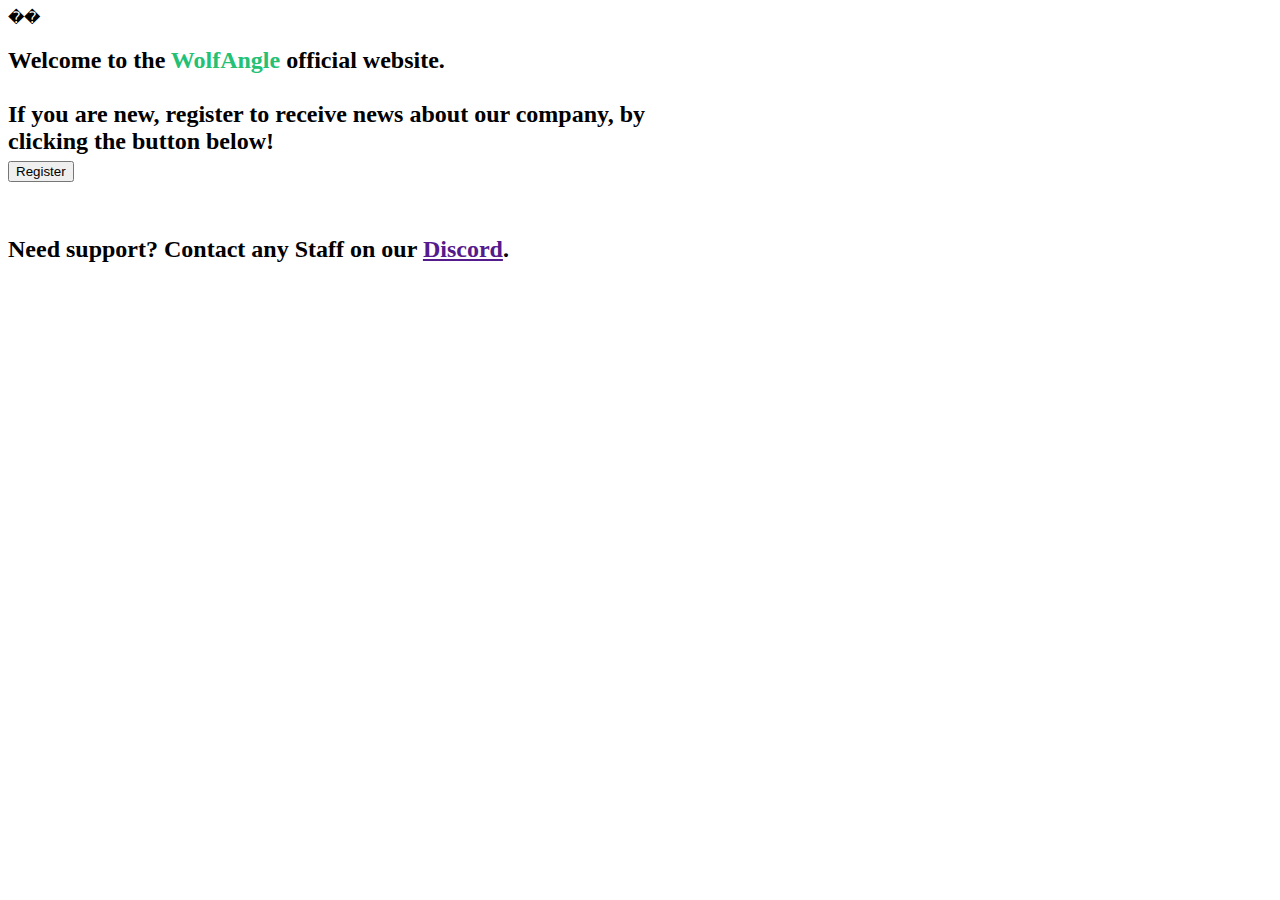
==== index.html @ 11d3c02c "HTML files edit to check initial probelms." ====
<!DOCTYPE html>
<body>

��

            <section class="indexText loginform">
                <div class="mainText">
                        <h2>Welcome to the <span style="color:#24c175">WolfAngle</span> official website.<br><br>If you are new, register to receive news about our company, by 
                        <br>clicking the button below!
                        <form action="signup.php">
                        <button class="registerbuttom" >Register</button></form><br><br>
                        Need support? Contact any Staff on our <a class="logo discord" href="">Discord</button></a>.<h1>
                    </h2>
                </div>
            </section>

</body>
</html>
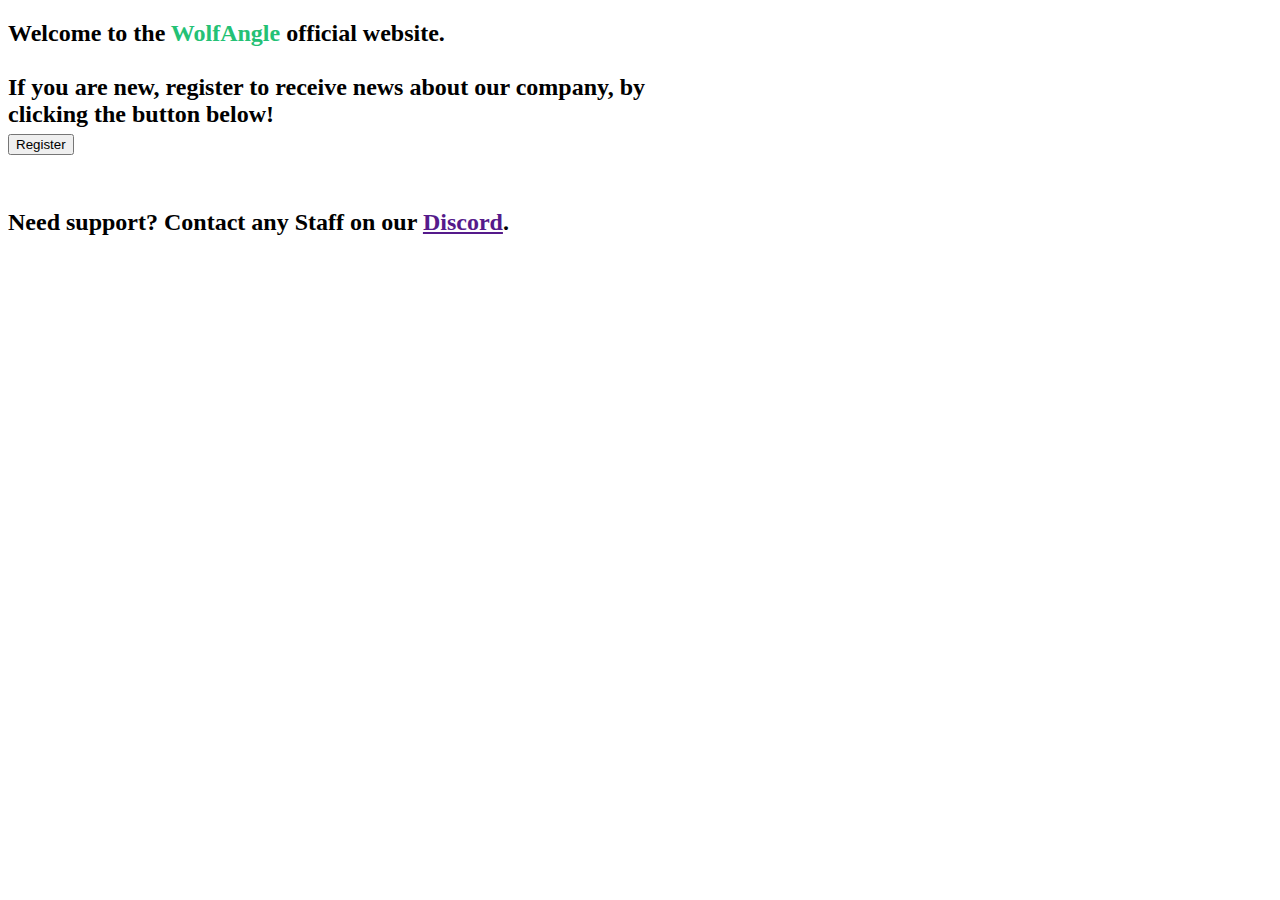
==== commit dd4e2d07: "Removal of error files and creation of a new index." ====
--- a/index.html
+++ b/index.html
@@ -1,8 +1,6 @@
 <!DOCTYPE html>
+<html>
 <body>
-
-��
-
             <section class="indexText loginform">
                 <div class="mainText">
                         <h2>Welcome to the <span style="color:#24c175">WolfAngle</span> official website.<br><br>If you are new, register to receive news about our company, by 
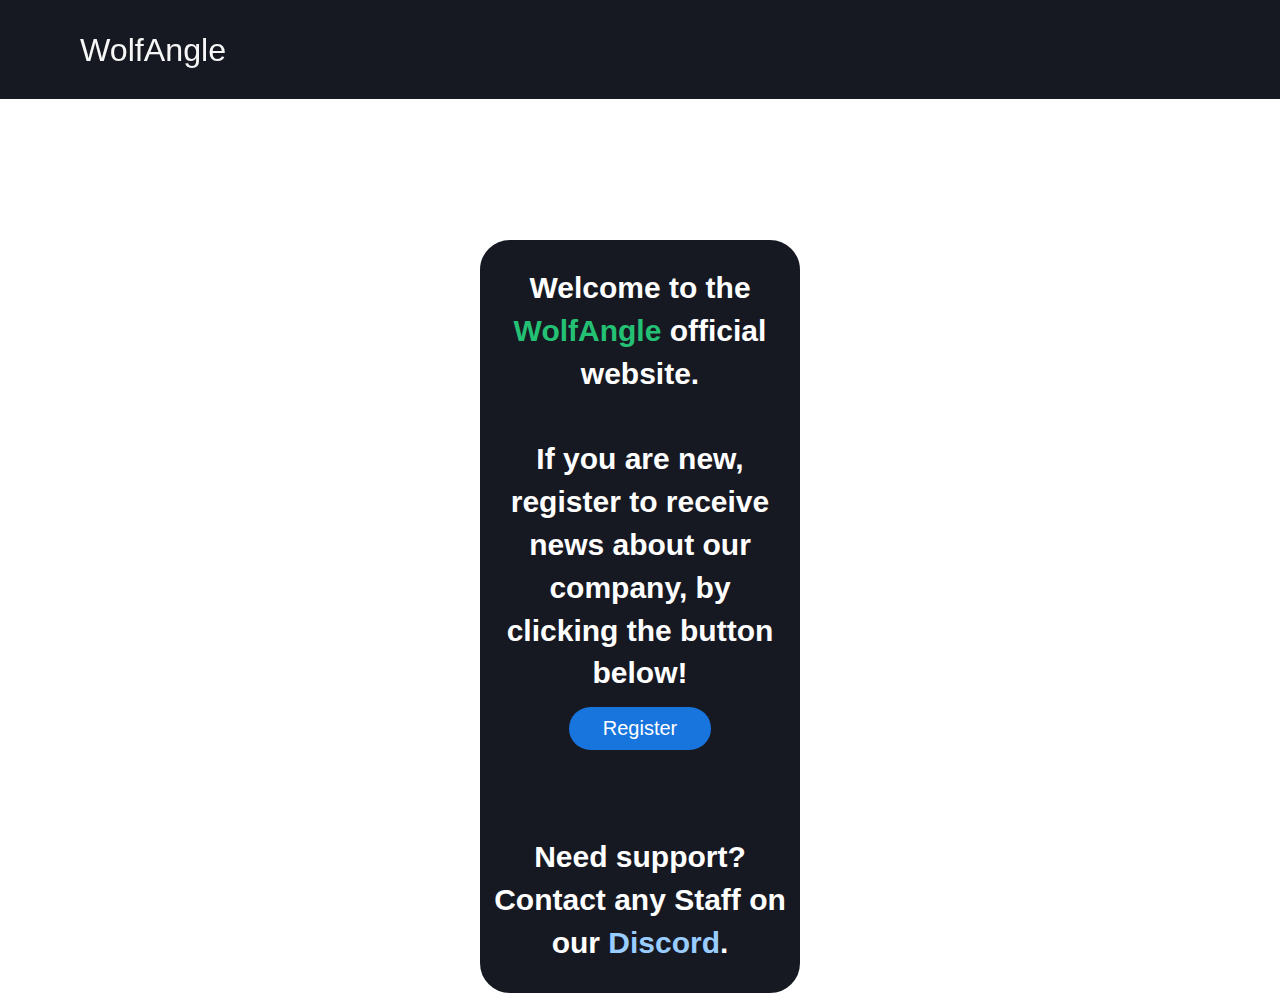
==== commit b4e039ee: "Addition of a header." ====
--- a/index.html
+++ b/index.html
@@ -1,5 +1,28 @@
 <!DOCTYPE html>
 <html>
+<head>
+<link rel="stylesheet" type="text/css" href="style.css">
+    <meta charset="UTF-8">
+    <title>WolfAngle - Home</title>
+    <link rel="shortcut icon" type="image/jpg" href="images/favicon.png">
+</head>
+
+<header >
+    <div class="container">
+        <div class="logo backhome">
+          <a class="backhome"href="index.php">WolfAngle</a>
+        </div>
+        <div class="logo">
+
+            <a class="loginTrue" href="includes/logout.inc.php">Logout</a>
+
+            <a class="loginLogin" href="login.php">Login</a>
+            <a class="discordLink" href="">Admin</a>
+            <a class="discordLink" target="_blank" href="">Discord</a>
+
+        </div>
+    </div>
+</header>
 <body>
             <section class="indexText loginform">
                 <div class="mainText">
--- a/style.css
+++ b/style.css
@@ -0,0 +1,295 @@
+body {
+  background-image: url('images/lel.png');
+  color: #aeb9c3;
+  line-height: 2;
+  font-weight: 400;
+  -webkit-font-smoothing: subpixel-antialiased;
+  font-family: poppins,sans-serif;
+  font-size: 14px;
+  line-height: 1.42857143;
+  height: 100%;
+  min-height: 100%;
+  margin: 0;
+  background-repeat: no-repeat;
+  background-attachment: fixed;
+  background-size: cover;
+}
+
+header {
+  position: relative;
+    height: 85px;
+  background: #171922;
+    width: 100%;
+    position: fixed;
+    top: 0;
+    padding: .5em 0;
+    z-index: 99;
+}
+footer {
+  position: relative;
+    height: 40px;
+  background: #171922;
+    width: 100%;
+    position: fixed;
+    bottom: 0;
+    padding: .5em 0;
+    z-index: 99;
+}
+
+header .container {
+  margin-right: auto;
+  margin-left: auto;
+  padding-right: 15px;
+}
+
+
+header .logo {
+  font-size: 2.3em;
+  font-family: montserrat,sans-serif;
+}
+header .logo {
+  white-space: nowrap;
+  float: left;
+  width: 33.33333333%;
+  min-height: 1px;
+  padding-top: 20px;
+  padding-left: 80px;
+  padding-right: 10px;
+}
+
+.usdfLogo {
+position: absolute  ;
+left: 20em;
+
+}
+
+
+.signup {
+  display: block;
+  margin-left: auto;
+  margin-right: auto;
+  margin-top: 5rem;
+  width: 20rem;
+  
+}
+.signupbuttom {
+  border-color: transparent;
+  border-radius: 2em;
+  color: white;
+  background: #1875de ;
+  white-space: nowrap;
+  font-size: 20px;
+  margin-top: .5em;
+  margin-left: 0rem;
+  padding: 0.3rem 8.5rem;
+}
+.loginbuttom {
+  border-color: transparent;
+  border-radius: 2em;
+  color: white;
+  background: #1875de ;
+  white-space: nowrap;
+  font-size: 20px;
+  margin-top: .5em;
+  margin-left: .6rem;
+  padding: 0.5rem 8.5rem;
+}
+.registerbuttom {
+  border-color: transparent;
+  border-radius: 2em;
+  color: white;
+  background: #1875de ;
+  white-space: nowrap;
+  font-size: 20px;
+  margin-top: .6em;
+  margin-left: 0rem;
+  padding: 0.5rem 2rem;
+}
+.signupbuttom:hover{
+  background: #333;
+  color: #24c175;
+}
+.loginbuttom:hover{
+  background: #333;
+  color: #24c175;
+}
+.registerbuttom:hover{
+  background: #333;
+  color: #24c175;
+}
+a{
+text-decoration: none!important;
+}
+header .logo a{
+  color: #f7f7f7;
+}
+.loginform {
+  margin-top: 9rem;
+}
+.mainText{
+  font-size: 20px;
+  color: white;
+  margin-left: 30rem;
+  margin-right: 30rem;
+  text-align: center;
+  border: 2px solid #171922;
+  border-radius: 30px;
+  background-color: #171922;
+}
+.indexText{
+  margin-top: 15rem !important;
+}
+
+
+
+.form-control {
+  font-size: 1.1em;
+  height: 40px;
+  display: block;
+  width: 100%;
+  height: 34px;
+  padding: 6px 12px;
+  font-size: 14px;
+  line-height: 1.42857143;
+  color: #555;
+  background-color: #fff;
+  background-image: none;
+  border: 1px solid #ccc;
+  border-radius: 4px;
+  -webkit-box-shadow: inset 0 1px 1px rgba(0,0,0,.075);
+  -moz-box-shadow: inset 0 1px 1px rgba(0,0,0,.075);
+  box-shadow: inset 0 1px 1px rgba(0,0,0,.075);
+  -webkit-transition: border-color ease-in-out .15s,box-shadow ease-in-out .15s;
+  transition: border-color ease-in-out .15s,box-shadow ease-in-out .15s;
+  -webkit-transition: all border-color ease-in-out .15s,box-shadow ease-in-out .15s ease-out;
+  -moz-transition: all border-color ease-in-out .15s,box-shadow ease-in-out .15s ease-out;
+  -o-transition: all border-color ease-in-out .15s,box-shadow ease-in-out .15s ease-out;
+  transition: all border-color ease-in-out .15s,box-shadow ease-in-out .15s ease-out;
+}
+
+.errorMessage{
+  margin-top: 5rem;
+  margin-right: 40rem;
+  margin-left: 30rem;
+  border: 2px solid;
+  border-radius: 20px;
+  border-color: #103004;
+  background-color: #24c175;
+  color:#1875de;
+  font-size: 20px;
+  padding: .5rem 5rem .5rem 5rem;
+  text-align: center;
+  font-weight: bold;
+}
+
+
+
+.successMessage{
+  margin-top: 5rem;
+  margin-right: 40rem;
+  margin-left: 30rem;
+  border: 2px solid;
+  border-radius: 20px;
+  border-color: #103004;
+  background-color: #24c175;
+  color:#1875de;
+  font-size: 20px;
+  padding: .5rem 5rem .5rem 5rem;
+  text-align: center;
+  font-weight: bold;
+}
+.LoginMessage{
+  margin-top: 0rem;
+  position: relative;
+  top: 8rem;
+  margin-right: 43rem;
+  margin-left: 41rem;
+  border: 2px solid;
+  border-radius: 20px;
+  border-color: #103004;
+  background-color: #24c175;
+  color:#1875de;
+  font-size: 20px;
+  padding: .5rem 2rem .5rem 2rem;
+  text-align: center;
+  font-weight: bold;
+}
+
+
+
+.discordLink {
+margin-left: 5rem;
+}
+.loginCheck{
+  margin-left: 40rem;
+}
+.loginTrue{
+  margin-left: 55rem;
+}
+.loginLogin{
+  margin-left: 36rem;
+}
+.discordLink:hover{
+  color: #24c175;
+}
+.adminLogin:hover{
+  color: #24c175;
+}
+.backhome:hover{
+  color: #24c175;
+}
+.loginLogin:hover{
+  color: #24c175;
+}
+.loginTrue:hover{
+  color: #24c175;
+}
+.loginCheck:hover{
+  color: #24c175;
+}
+.discord{
+  color: #99ccff;
+}
+.discord:hover{
+  color: #24c175;
+}
+
+.message{
+  position: relative;
+  margin-left: 10rem;
+  font-weight: bold;
+}
+
+.resumbmit {
+  margin: 2rem 0rem 0rem 38rem; 
+}
+
+
+footer .leftText{
+  margin-left: 2rem;
+  margin-right: 0rem;
+}
+footer .midText{
+  margin-left: 44rem;
+  margin-right: auto;
+}
+
+
+/* Animations */
+
+#hideMe {
+  -webkit-animation: cssAnimation 4s forwards; 
+  animation: cssAnimation 4s forwards;
+}
+@keyframes cssAnimation {
+  0%   {opacity: 1; }
+  80%  {opacity: 1; top: 8rem}
+  99% {opacity:0; top: 7rem;width: auto; height: auto;}
+  100% {opacity: 0; position: relative;width:0; height:0}
+}
+@-webkit-keyframes cssAnimation {
+  0%   {opacity: 1; }
+  80%  {opacity: 1; top: 8rem}
+  99% {opacity: 0; top: 7rem; width: auto; height: auto;}
+  100% {opacity: 0; width:0; height:0;}
+}